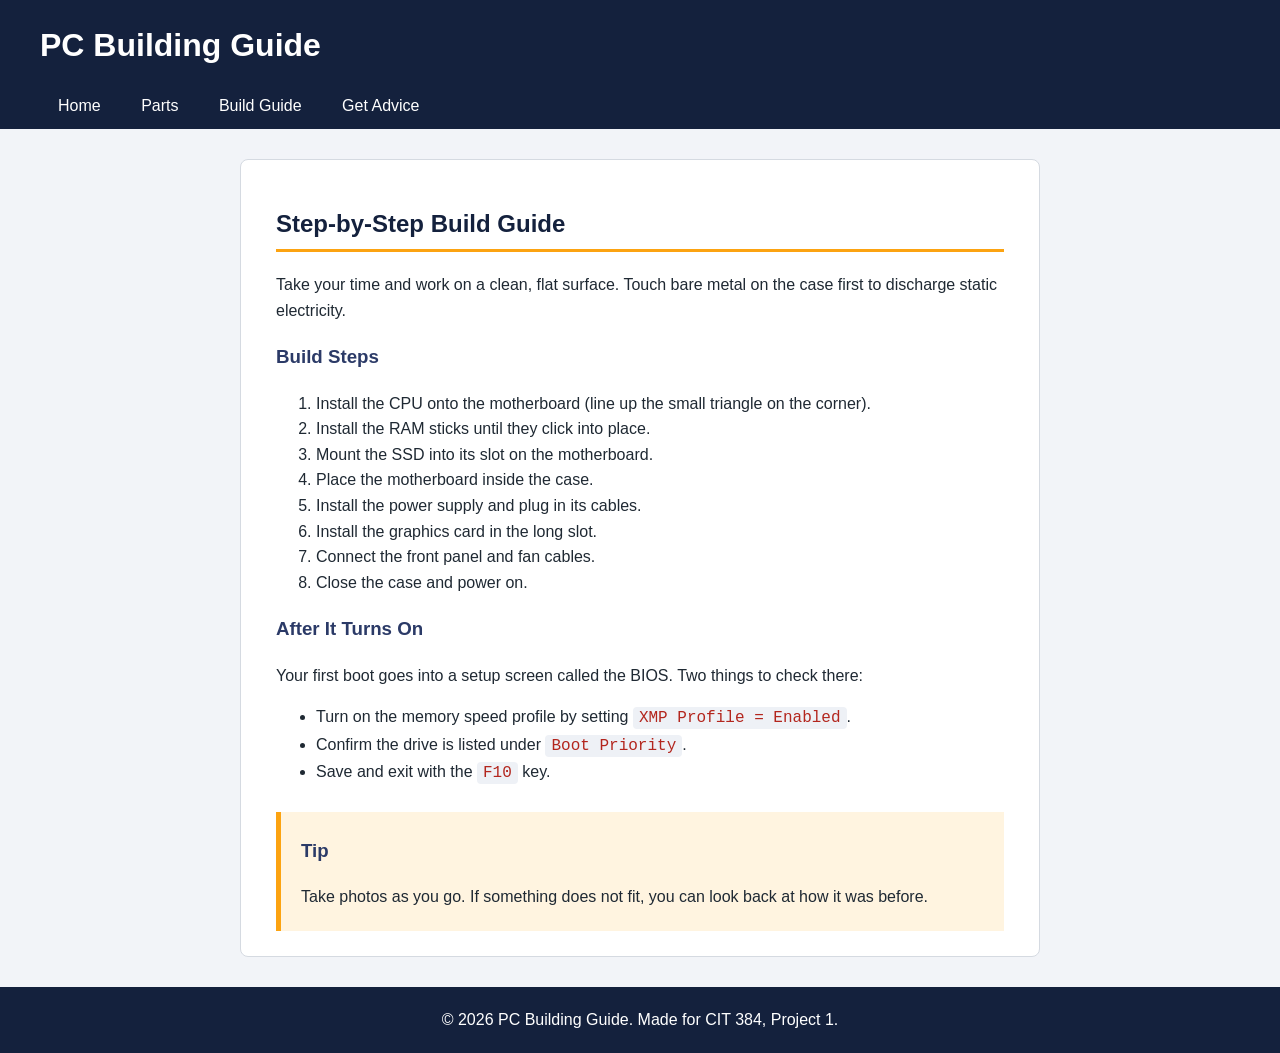
==== build.html @ ac5e3aa5 "Add files via upload" ====
<!DOCTYPE html>
<html lang="en">
<head>
  <meta charset="utf-8">
  <meta name="description" content="Step-by-step guide to assembling your first custom PC.">
  <title>PC Building Guide - Build Guide</title>
  <link rel="stylesheet" href="style.css">
</head>
<body>

  <header role="banner">
    <h1>PC Building Guide</h1>
    <nav role="navigation">
      <ul>
        <li><a href="index.html" title="Go to the home page">Home</a></li>
        <li><a href="parts.html" title="Learn what each PC part does">Parts</a></li>
        <li><a href="build.html" title="Follow the step-by-step build guide">Build Guide</a></li>
        <li><a href="contact.html" title="Ask for build advice">Get Advice</a></li>
      </ul>
    </nav>
  </header>

  <main role="main">
    <article role="article">
      <h2>Step-by-Step Build Guide</h2>
      <p>Take your time and work on a clean, flat surface. Touch bare metal on the case first to discharge static electricity.</p>

      <section>
        <h3>Build Steps</h3>
        <ol>
          <li>Install the CPU onto the motherboard (line up the small triangle on the corner).</li>
          <li>Install the RAM sticks until they click into place.</li>
          <li>Mount the SSD into its slot on the motherboard.</li>
          <li>Place the motherboard inside the case.</li>
          <li>Install the power supply and plug in its cables.</li>
          <li>Install the graphics card in the long slot.</li>
          <li>Connect the front panel and fan cables.</li>
          <li>Close the case and power on.</li>
        </ol>
      </section>

      <section>
        <h3>After It Turns On</h3>
        <p>Your first boot goes into a setup screen called the BIOS. Two things to check there:</p>

        <!--
          MDN ITEM 2 of 6: the <code> element (inline computer code)
          WHAT IT IS: <code> marks a short piece of computer code or a setting
                      name, and browsers show it in a monospace (typewriter) font.
          WHERE IT IS: in the two list items below (build.html, "After It Turns On" section).
          HOW I USE IT: I wrap BIOS setting names and a keyboard command in <code>
                        so readers can clearly see exactly what to look for.
        -->
        <ul>
          <li>Turn on the memory speed profile by setting <code>XMP Profile = Enabled</code>.</li>
          <li>Confirm the drive is listed under <code>Boot Priority</code>.</li>
          <li>Save and exit with the <code>F10</code> key.</li>
        </ul>
      </section>

      <aside>
        <h3>Tip</h3>
        <p>Take photos as you go. If something does not fit, you can look back at how it was before.</p>
      </aside>
    </article>
  </main>

  <footer role="contentinfo">
    <p>&copy; 2026 PC Building Guide. Made for CIT 384, Project 1.</p>
  </footer>

</body>
</html>
---- style.css ----
/* ============================================================
   style.css - one shared stylesheet for all 4 pages
   Each rule is a selector (what to style) followed by { } with
   properties (how to style it).
   ============================================================ */

/* Whole page: font, background color, and text color */
body {
  font-family: Arial, Helvetica, sans-serif;
  background-color: #f2f4f8;
  color: #1f2933;
  line-height: 1.6;
  margin: 0;
}

/* Top banner with the site title */
header {
  background-color: #14213d;
  color: #ffffff;
  padding: 20px 40px 0 40px;
}

header h1 {
  margin: 0 0 12px 0;
}

/* Navigation bar: turn the bullet list into a horizontal row */
nav ul {
  list-style: none;
  margin: 0;
  padding: 0;
}

nav li {
  display: inline-block;
}

nav a {
  display: block;
  color: #ffffff;
  text-decoration: none;
  padding: 10px 18px;
}

/* Highlight nav links when the mouse is over them */
nav a:hover {
  background-color: #fca311;
  color: #14213d;
}

/* Main content area: centered white card */
main {
  max-width: 800px;
  margin: 30px auto;
  padding: 0 20px;
}

article {
  background-color: #ffffff;
  padding: 25px 35px;
  border-radius: 8px;
  border: 1px solid #d5dae1;
}

/* Headings */
h2 {
  color: #14213d;
  border-bottom: 3px solid #fca311;
  padding-bottom: 6px;
}

h3 {
  color: #2b3a67;
}

/* Links inside the page content */
main a {
  color: #1d4ed8;
}

/* Images: keep them from overflowing and add a border */
img {
  max-width: 100%;
  height: auto;
  border: 2px solid #d5dae1;
  border-radius: 6px;
}

/* Code style used for the <code> element on build.html */
code {
  background-color: #eef1f6;
  color: #b3261e;
  padding: 2px 6px;
  border-radius: 4px;
  font-family: "Courier New", monospace;
}

/* Box for the tip on build.html (the <aside> element) */
aside {
  background-color: #fff4e0;
  border-left: 5px solid #fca311;
  padding: 5px 20px;
  margin-top: 25px;
}

/* Narrow box on parts.html so the <wbr> word breaks are visible */
.narrow {
  width: 260px;
  border: 2px dashed #9aa5b5;
  padding: 10px;
  background-color: #f7f9fc;
}

/* Form styling for contact.html */
fieldset {
  border: 2px solid #14213d;
  border-radius: 8px;
  padding: 15px 25px;
}

legend {
  font-weight: bold;
  color: #14213d;
  padding: 0 10px;
}

input,
textarea {
  padding: 8px;
  border: 1px solid #9aa5b5;
  border-radius: 4px;
  font-size: 1em;
}

button {
  background-color: #14213d;
  color: #ffffff;
  border: none;
  padding: 10px 24px;
  font-size: 1em;
  border-radius: 4px;
  cursor: pointer;
}

button:hover {
  background-color: #fca311;
  color: #14213d;
}

/* Footer at the bottom of every page */
footer {
  text-align: center;
  padding: 20px;
  color: #ffffff;
  background-color: #14213d;
}

footer p {
  margin: 0;
}
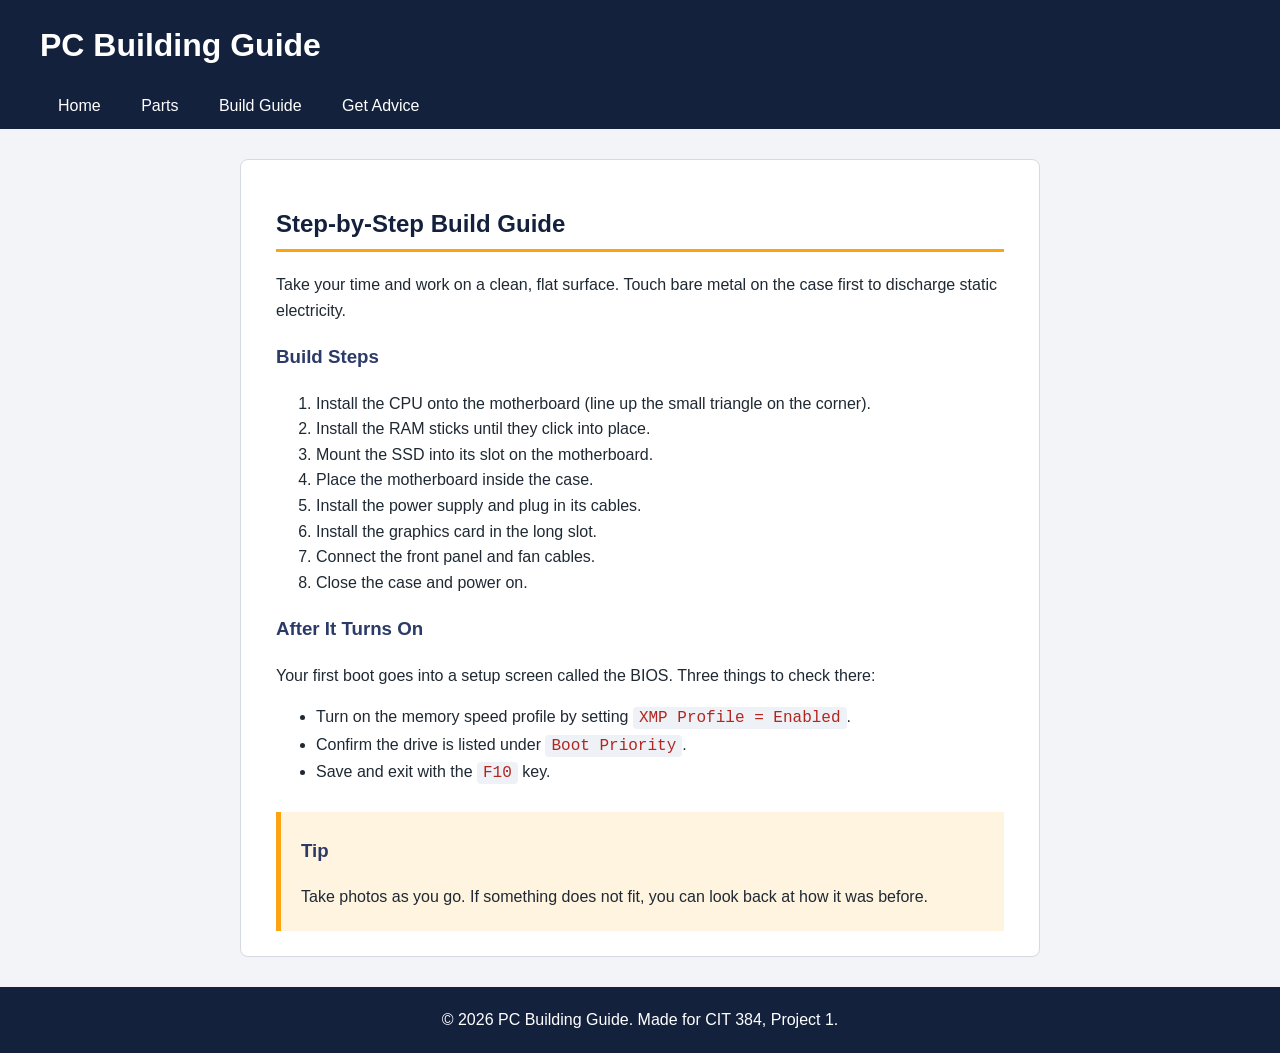
==== commit 06cef111: "Update BIOS setup screen description count" ====
--- a/build.html
+++ b/build.html
@@ -41,7 +41,7 @@
 
       <section>
         <h3>After It Turns On</h3>
-        <p>Your first boot goes into a setup screen called the BIOS. Two things to check there:</p>
+        <p>Your first boot goes into a setup screen called the BIOS. Three things to check there:</p>
 
         <!--
           MDN ITEM 2 of 6: the <code> element (inline computer code)
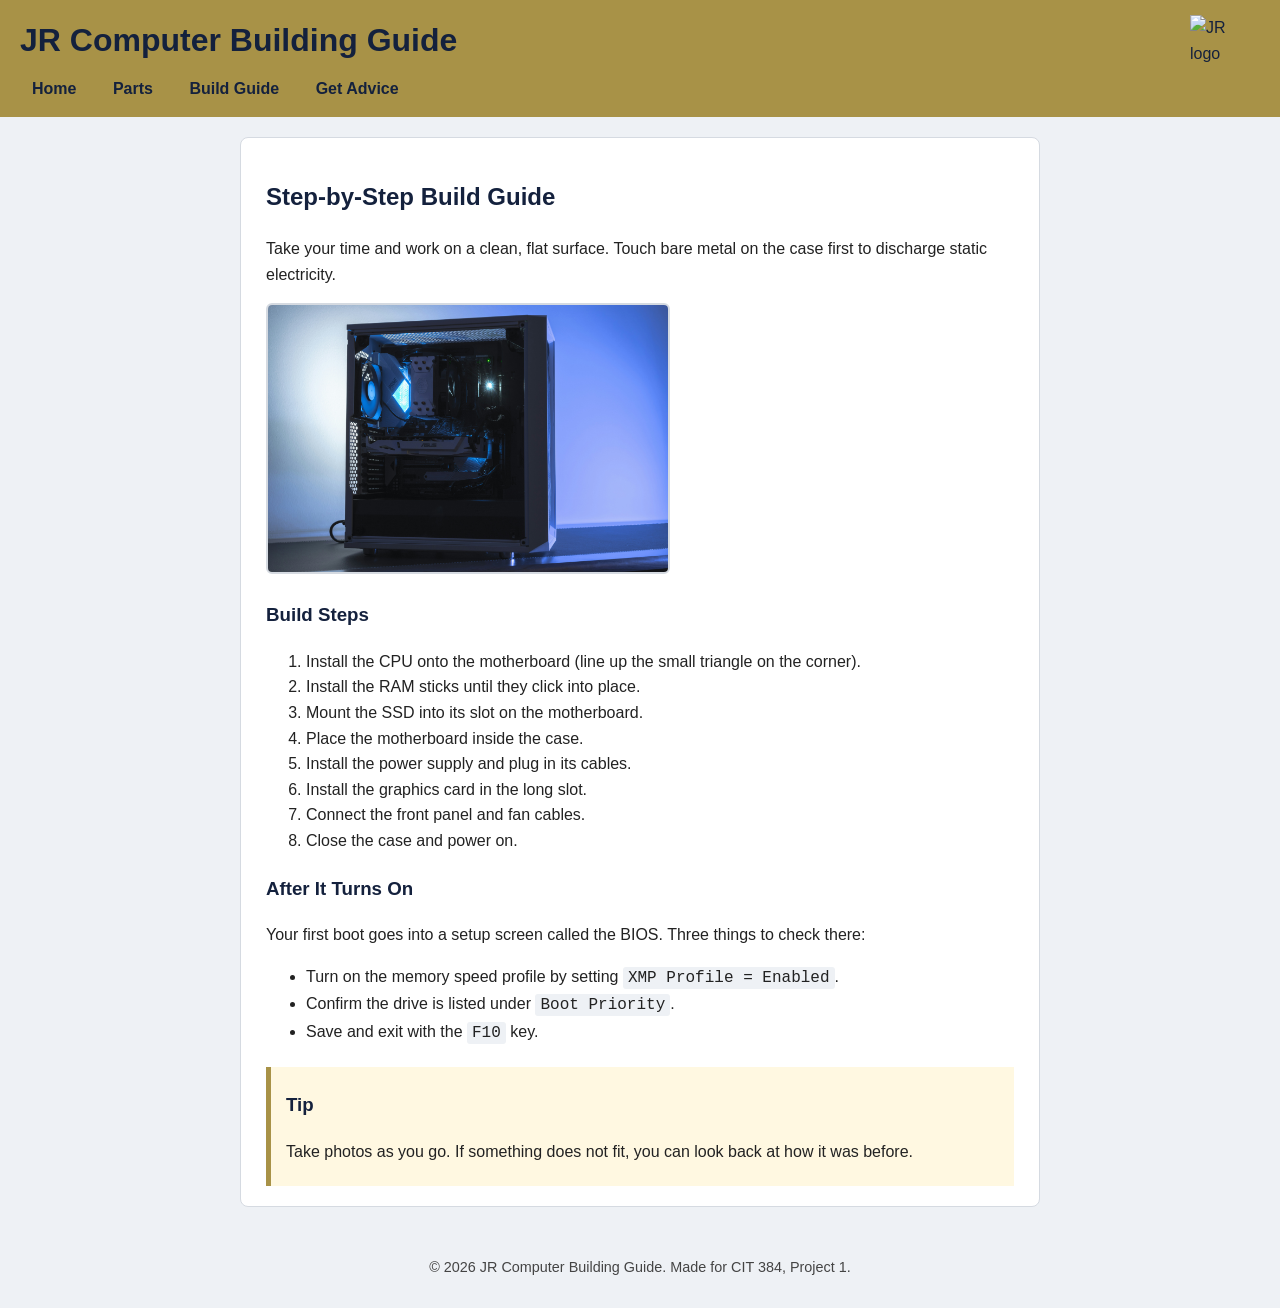
==== commit add4c92f: "Add files via upload" ====
--- a/build.html
+++ b/build.html
@@ -3,13 +3,14 @@
 <head>
   <meta charset="utf-8">
   <meta name="description" content="Step-by-step guide to assembling your first custom PC.">
-  <title>PC Building Guide - Build Guide</title>
+  <title>JR Computer Building Guide - Build Guide</title>
   <link rel="stylesheet" href="style.css">
 </head>
 <body>
 
   <header role="banner">
-    <h1>PC Building Guide</h1>
+    <img src="images/logo.png" alt="JR logo" width="70" height="70" class="logo">
+    <h1>JR Computer Building Guide</h1>
     <nav role="navigation">
       <ul>
         <li><a href="index.html" title="Go to the home page">Home</a></li>
@@ -24,6 +25,7 @@
     <article role="article">
       <h2>Step-by-Step Build Guide</h2>
       <p>Take your time and work on a clean, flat surface. Touch bare metal on the case first to discharge static electricity.</p>
+      <img src="images/build.jpg" alt="A PC being built" width="400">
 
       <section>
         <h3>Build Steps</h3>
@@ -47,7 +49,7 @@
           MDN ITEM 2 of 6: the <code> element (inline computer code)
           WHAT IT IS: <code> marks a short piece of computer code or a setting
                       name, and browsers show it in a monospace (typewriter) font.
-          WHERE IT IS: in the two list items below (build.html, "After It Turns On" section).
+          WHERE IT IS: in the three list items below (build.html, "After It Turns On" section).
           HOW I USE IT: I wrap BIOS setting names and a keyboard command in <code>
                         so readers can clearly see exactly what to look for.
         -->
@@ -66,7 +68,7 @@
   </main>
 
   <footer role="contentinfo">
-    <p>&copy; 2026 PC Building Guide. Made for CIT 384, Project 1.</p>
+    <p>&copy; 2026 JR Computer Building Guide. Made for CIT 384, Project 1.</p>
   </footer>
 
 </body>
--- a/style.css
+++ b/style.css
@@ -1,30 +1,37 @@
-/* ============================================================
-   style.css - one shared stylesheet for all 4 pages
-   Each rule is a selector (what to style) followed by { } with
-   properties (how to style it).
-   ============================================================ */
+/* JR Computer Building Guide - main stylesheet (hand-written, no frameworks) */
 
-/* Whole page: font, background color, and text color */
 body {
   font-family: Arial, Helvetica, sans-serif;
-  background-color: #f2f4f8;
-  color: #1f2933;
   line-height: 1.6;
+  color: #222222;
+  background-color: #eef1f5;
   margin: 0;
 }
 
-/* Top banner with the site title */
+/* ---------- Top bar ---------- */
 header {
-  background-color: #14213d;
-  color: #ffffff;
-  padding: 20px 40px 0 40px;
+  background-color: #A89247;
+  color: #14213d;
+  padding: 15px 20px;
+  overflow: hidden; /* keeps the floated logo inside the bar */
 }
 
 header h1 {
-  margin: 0 0 12px 0;
+  margin: 0 0 10px 0;
+  color: #14213d;
 }
 
-/* Navigation bar: turn the bullet list into a horizontal row */
+/* Logo sits at the top right of the bar */
+.logo {
+  float: right;
+}
+
+header img.logo {
+  border: none;
+  border-radius: 0;
+}
+
+/* ---------- Navigation ---------- */
 nav ul {
   list-style: none;
   margin: 0;
@@ -33,52 +40,52 @@
 
 nav li {
   display: inline-block;
+  margin-right: 8px;
 }
 
 nav a {
-  display: block;
-  color: #ffffff;
+  color: #14213d;
+  font-weight: bold;
   text-decoration: none;
-  padding: 10px 18px;
+  padding: 6px 12px;
+  border-radius: 4px;
 }
 
-/* Highlight nav links when the mouse is over them */
 nav a:hover {
-  background-color: #fca311;
-  color: #14213d;
+  background-color: #14213d;
+  color: #ffffff;
 }
 
-/* Main content area: centered white card */
+/* ---------- Main content ---------- */
 main {
   max-width: 800px;
-  margin: 30px auto;
-  padding: 0 20px;
+  margin: 20px auto;
+  padding: 0 15px;
 }
 
 article {
   background-color: #ffffff;
-  padding: 25px 35px;
+  padding: 20px 25px;
   border-radius: 8px;
   border: 1px solid #d5dae1;
 }
 
-/* Headings */
 h2 {
   color: #14213d;
-  border-bottom: 3px solid #fca311;
-  padding-bottom: 6px;
 }
 
 h3 {
-  color: #2b3a67;
+  color: #14213d;
 }
 
-/* Links inside the page content */
-main a {
-  color: #1d4ed8;
+section {
+  margin-bottom: 20px;
 }
 
-/* Images: keep them from overflowing and add a border */
+a {
+  color: #0b5394;
+}
+
 img {
   max-width: 100%;
   height: auto;
@@ -86,75 +93,73 @@
   border-radius: 6px;
 }
 
-/* Code style used for the <code> element on build.html */
-code {
-  background-color: #eef1f6;
-  color: #b3261e;
-  padding: 2px 6px;
-  border-radius: 4px;
-  font-family: "Courier New", monospace;
-}
-
-/* Box for the tip on build.html (the <aside> element) */
-aside {
-  background-color: #fff4e0;
-  border-left: 5px solid #fca311;
-  padding: 5px 20px;
-  margin-top: 25px;
-}
-
-/* Narrow box on parts.html so the <wbr> word breaks are visible */
-.narrow {
-  width: 260px;
+/* ---------- Motherboard model name (wbr demo) ---------- */
+.model-name {
+  display: inline-block;
+  max-width: 100%;
   border: 2px dashed #9aa5b5;
   padding: 10px;
   background-color: #f7f9fc;
 }
 
-/* Form styling for contact.html */
+/* ---------- Code ---------- */
+code {
+  background-color: #eef1f5;
+  padding: 2px 5px;
+  border-radius: 3px;
+  font-family: "Courier New", monospace;
+}
+
+/* ---------- Tip box ---------- */
+aside {
+  background-color: #fff8e1;
+  border-left: 5px solid #A89247;
+  padding: 5px 15px;
+  margin-top: 20px;
+}
+
+/* ---------- Form ---------- */
 fieldset {
-  border: 2px solid #14213d;
-  border-radius: 8px;
-  padding: 15px 25px;
+  border: 2px solid #A89247;
+  border-radius: 6px;
+  padding: 15px;
 }
 
 legend {
   font-weight: bold;
   color: #14213d;
-  padding: 0 10px;
+  padding: 0 8px;
 }
 
-input,
+input[type="text"],
 textarea {
-  padding: 8px;
+  width: 100%;
+  max-width: 400px;
+  padding: 6px;
   border: 1px solid #9aa5b5;
   border-radius: 4px;
-  font-size: 1em;
+  box-sizing: border-box;
 }
 
 button {
   background-color: #14213d;
   color: #ffffff;
   border: none;
-  padding: 10px 24px;
-  font-size: 1em;
+  padding: 10px 18px;
   border-radius: 4px;
   cursor: pointer;
+  font-size: 1rem;
 }
 
 button:hover {
-  background-color: #fca311;
+  background-color: #A89247;
   color: #14213d;
 }
 
-/* Footer at the bottom of every page */
+/* ---------- Footer ---------- */
 footer {
   text-align: center;
-  padding: 20px;
-  color: #ffffff;
-  background-color: #14213d;
+  padding: 15px;
+  color: #444444;
+  font-size: 0.9rem;
 }
-
-footer p {
-  margin: 0;
-}
